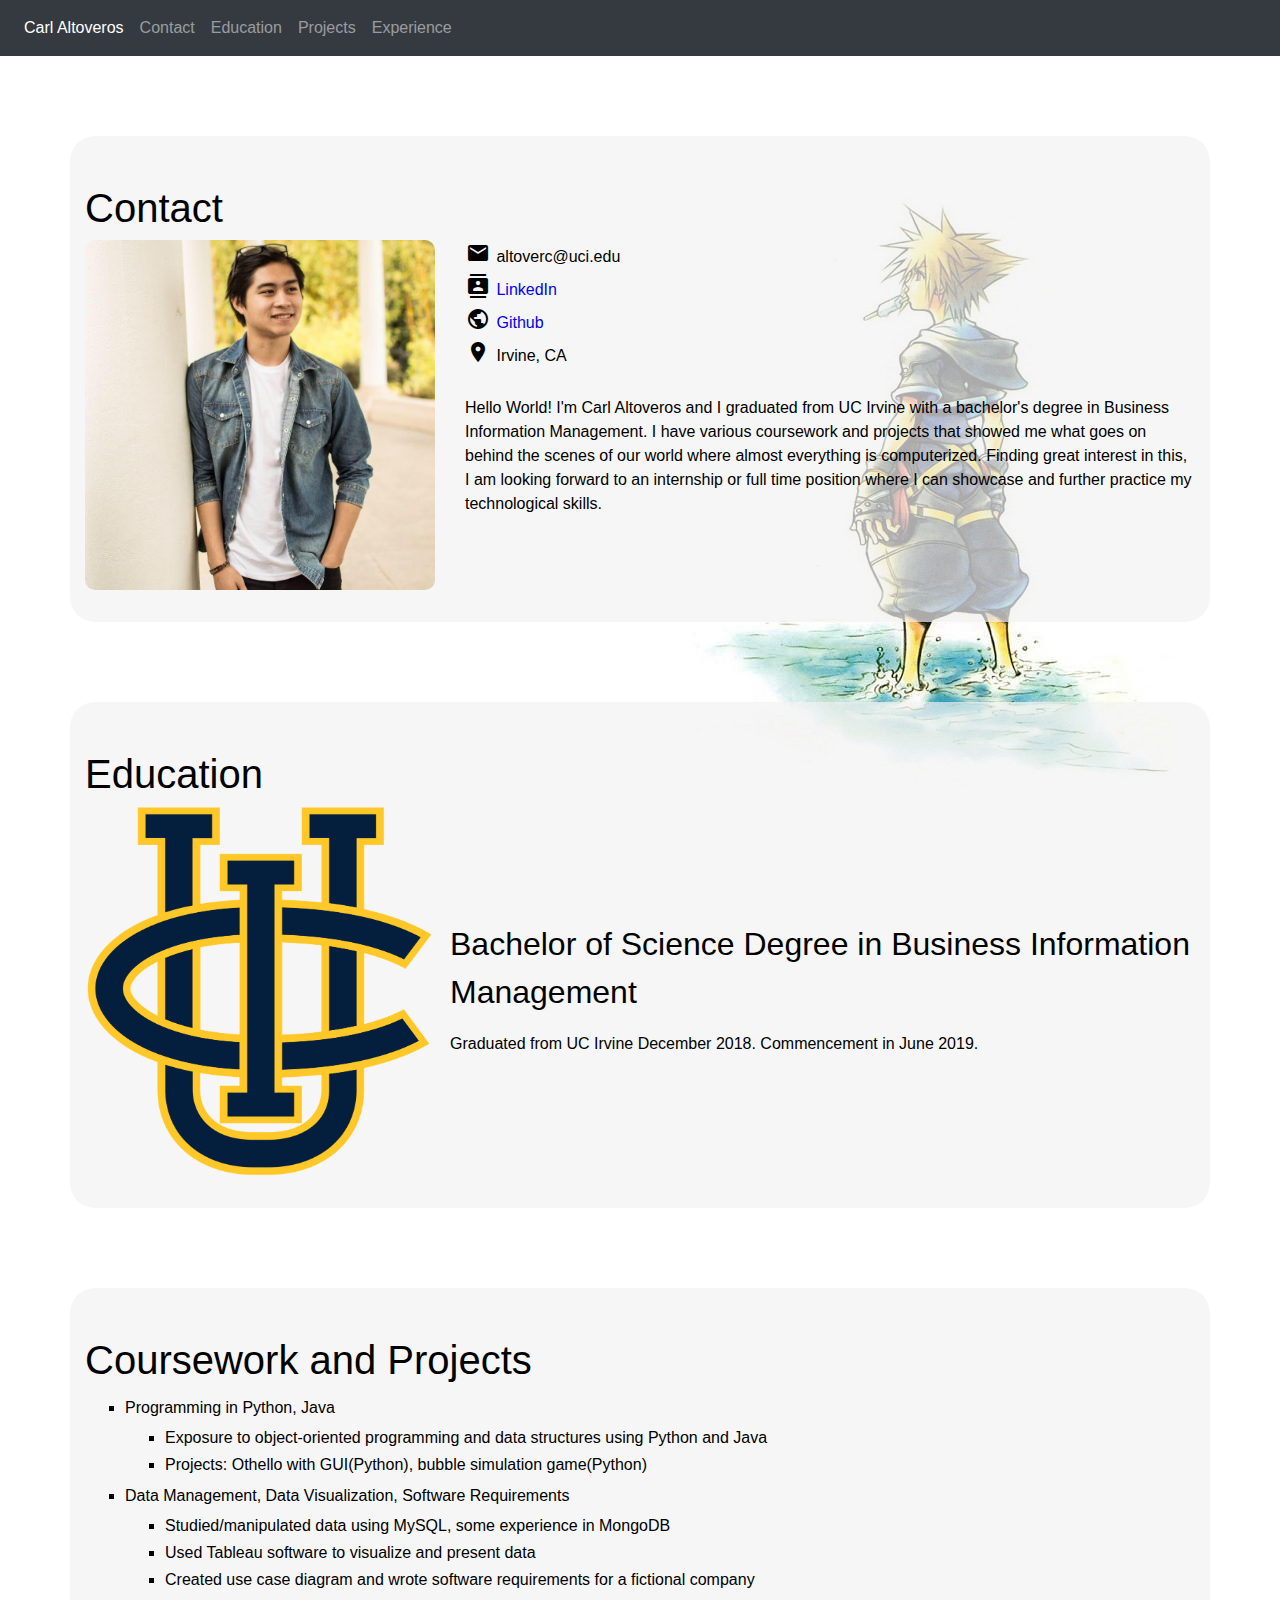
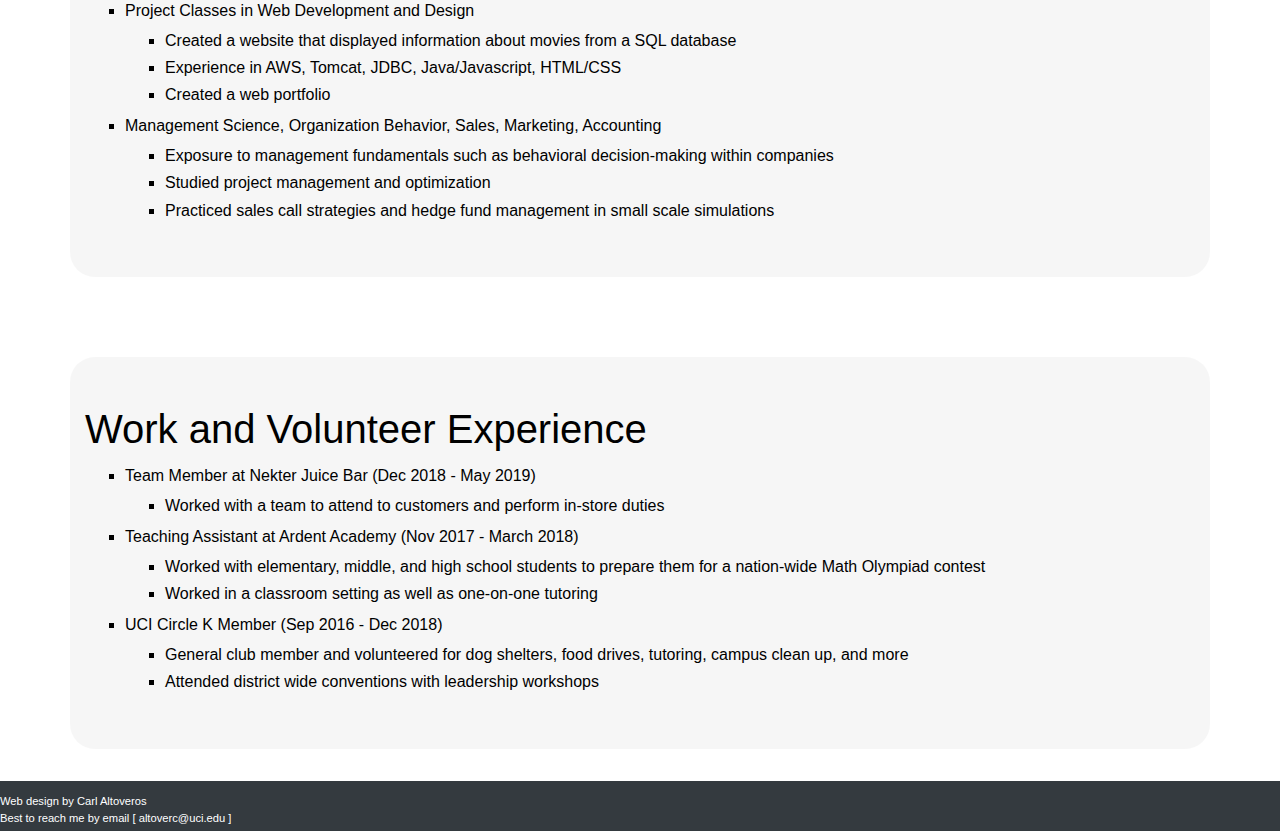
==== web_resume/index.html @ 6b002a87 "Added web resume folder and files" ====
<!doctype html>
<html lang="en">

<!--
WRITTEN BY: Carl Altoveros
EMAIL: altoverc@uci.edu
-->

<head>
  <meta charset="utf-8">
  <meta name="author" content="Carl Altoveros">
  <meta name="description" content="Carl Altoveros's online portfolio">
   <!-- external stylesheet -->
   <link rel="stylesheet" href="css/bootstrap.min.css">
   <link rel="stylesheet" href="css/bootstrap-grid.min.css">
   <!-- bootstrap here! -->
   <link rel="stylesheet" href="css/style.css">
   <!-- using google fonts for icons -->
   <link href="https://fonts.googleapis.com/icon?family=Material+Icons"
      rel="stylesheet">

  <title>Carl's Portfolio</title>
</head>
<body>
<div id="content">
  <!-- navigation bar for the basic parts of the portfolio -->
  <nav class="navbar navbar-expand-lg navbar-dark bg-dark">
    <div class="navbar-nav">
      <a class="nav-item nav-link active" href="#">Carl Altoveros
        <span class="sr-only">(current)</span></a>
      <a class="nav-item nav-link" href="#contact">Contact</a>
      <a class="nav-item nav-link" href="#education">Education</a>
      <a class="nav-item nav-link" href="#projects">Projects</a>
      <a class="nav-item nav-link" href="#work">Experience</a>
    </div>
  </nav>
  <!-- Contact aspect that includes how employers can reach me as well
  as links to my GitHub and LinkedIn -->
  <div class="container" id="contact">
    <h1>Contact</h1>
    <div class="row">
      <div class="col-4">
          <img src="images/profile.jpg" alt="Carl Altoveros" 
          style="width:100%;height:auto;border-radius:10px;">
      </div>
      <div class="col-8">
        <table>
          <tr>
            <td><em class="material-icons">email</em></td>
            <td>&nbsp;altoverc@uci.edu</td>
          </tr>
          <tr>
            <td><em class="material-icons">contacts</em></td>
            <td>
              <a href="https://www.linkedin.com/in/carl-altoveros-00324113b/" target="_blank">&nbsp;LinkedIn</a>
            </td>
          </tr>
          <tr>
            <td><em class="material-icons">public</em></td>
            <td>
              <a href="https://github.com/carlaltoveros" target="_blank">&nbsp;Github</a>
            </td>
          </tr>
          <tr>
            <td><em class="material-icons">location_on</em></td>
            <td>&nbsp;Irvine, CA</td>
          </tr>
        </table>
        <br>
        <p>
          Hello World! I'm Carl Altoveros and I graduated from UC Irvine with a bachelor's 
          degree in Business Information Management. I have various coursework and projects 
          that showed me what goes on behind the scenes of our world where almost everything
          is computerized. Finding great interest in this, I am looking forward to an internship
          or full time position where I can showcase and further practice my technological skills.
        </p>
      </div>
    </div>
  </div>

  <div class="container" id="education">
    <h1>Education</h1>
    <div class="row">
      <div class="col-4">
        <img src="images/uci_logo.png" alt="University of California, Irvine Logo"
        style="width:100%;height:auto">
      </div>
      <div class="col-8">
        <div class="row">
          <p class="grad_info">Bachelor of Science Degree in Business Information Management</p>
          <br><p>Graduated from UC Irvine December 2018. Commencement in June 2019.</p>
        </div>
      </div>
    </div>
  </div>
  <!-- My coursework and projects that show some skills I have atained in
  my studies at UCI -->
  <div class="container" id="projects">
    <h1>Coursework and Projects</h1>
    <ul>
      <li>Programming in Python, Java</li>
        <li class="nested"><ul>
          <li>Exposure to object-oriented programming and data structures using Python and Java</li>
          <li>Projects: Othello with GUI(Python), bubble simulation game(Python)</li>
        </ul></li>
      <li>Data Management, Data Visualization, Software Requirements</li>
        <li class="nested"><ul>
          <li>Studied/manipulated data using MySQL, some experience in MongoDB</li>
          <li>Used Tableau software to visualize and present data</li>
          <li>Created use case diagram and wrote software requirements for a fictional company</li>
        </ul></li>
      <li>Project Classes in Web Development and Design</li>
        <li class="nested"><ul>
          <li>Created a website that displayed information about movies from a SQL database</li>
          <li>Experience in AWS, Tomcat, JDBC, Java/Javascript, HTML/CSS</li>
          <li>Created a web portfolio</li>
        </ul></li>
      <li>Management Science, Organization Behavior, Sales, Marketing, Accounting</li>
        <li class="nested"><ul>
          <li>Exposure to management fundamentals such as behavioral decision-making within companies</li>
          <li>Studied project management and optimization</li>
          <li>Practiced sales call strategies and hedge fund management in small scale simulations</li>
        </ul></li>
    </ul>
  </div>
  <!-- Work experience as well as Circle K volunteer experience -->
  <div class="container" id="work">
    <h1>Work and Volunteer Experience</h1>
    <ul>
        <li>Team Member at Nekter Juice Bar (Dec 2018 - May 2019)</li>
        <li class="nested"><ul>
          <li>Worked with a team to attend to customers and perform in-store duties</li>
        </ul></li>   

        <li>Teaching Assistant at Ardent Academy (Nov 2017 - March 2018)</li>
        <li class="nested"><ul>
          <li>Worked with elementary, middle, and high school students to prepare them for 
            a nation-wide Math Olympiad contest</li>
          <li>Worked in a classroom setting as well as one-on-one tutoring</li>
        </ul></li>

      <li>UCI Circle K Member (Sep 2016 - Dec 2018)</li>
        <li class="nested"><ul>
          <li>General club member and volunteered for dog shelters, food drives, tutoring, 
            campus clean up, and more</li>
          <li>Attended district wide conventions with leadership workshops</li>
        </ul></li>
    </ul>
  </div>
  </div>
  <footer>
    <p class="footer_content">Web design by Carl Altoveros<br>
    Best to reach me by email [ altoverc@uci.edu ]</p>
  </footer>
</body>
</html>
---- web_resume/css/style.css ----
body {
    color: black;
    background-image: url("../images/kh2_background.jpg");
    background-repeat: no-repeat;
    background-attachment: fixed;
    font-size:1em;
}

#content {
    min-height: calc(100vh - 40px);
}

ul, li {
    list-style-type: square;
    padding-top: 0.1em;
    padding-bottom: 0.1em;
}

li.nested {
    list-style-type: none;
}

div.container {
    background-color: rgb(242, 242, 242, 0.7);
    border-radius: 25px;
    margin-top: 5em;
    margin-bottom: 2em;
    padding-top: 3em;
    padding-bottom: 2em;
}

p.grad_info {
    font-size: 2em;
    vertical-align: center;
    margin-top:15%;
}

a:link {
    color: blue;
}

a:visited {
    color: darkorchid;
}

a:hover {
    color:white;
}

a:active {
    color:black;
}

footer {
    background-color: #343A3F;
    color: white;
    font-size: 0.7em;
    height:50px;
}

p.footer_content {
    height: 30px;
    padding-top:12px;
}
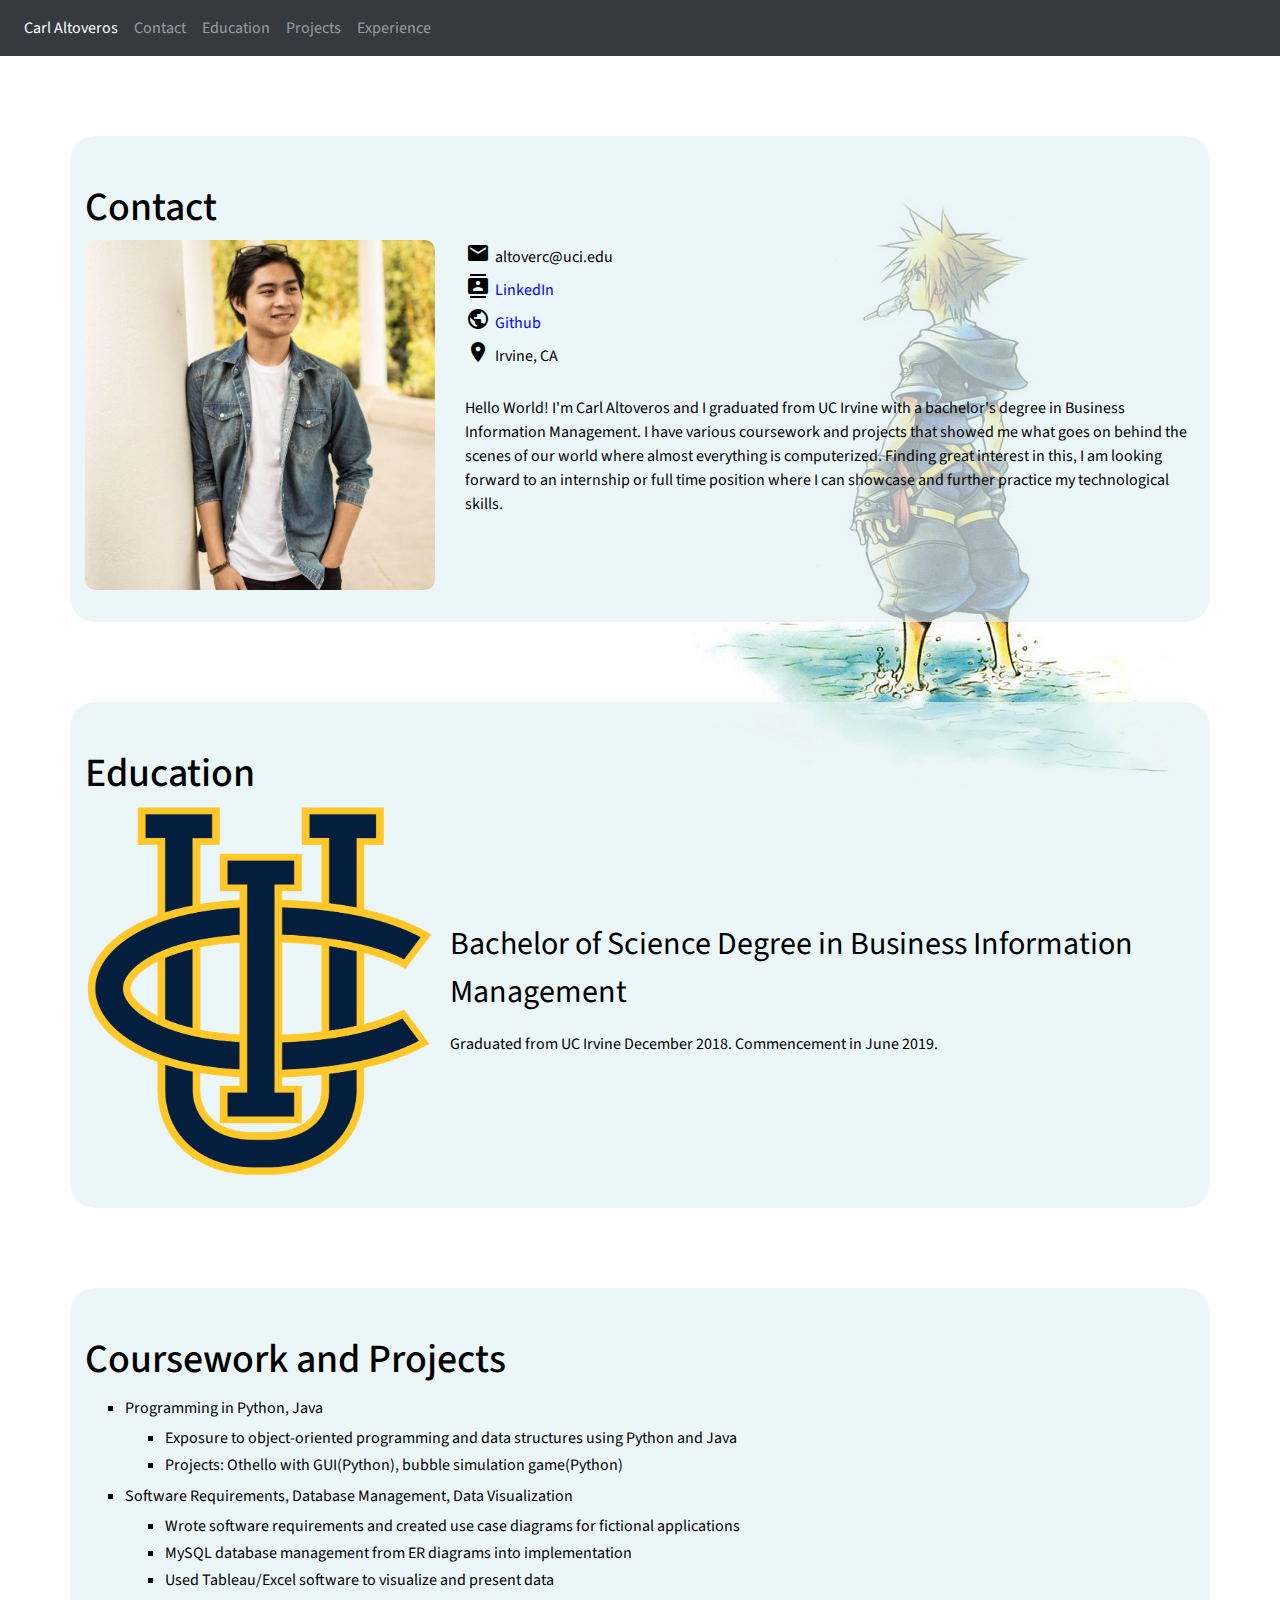
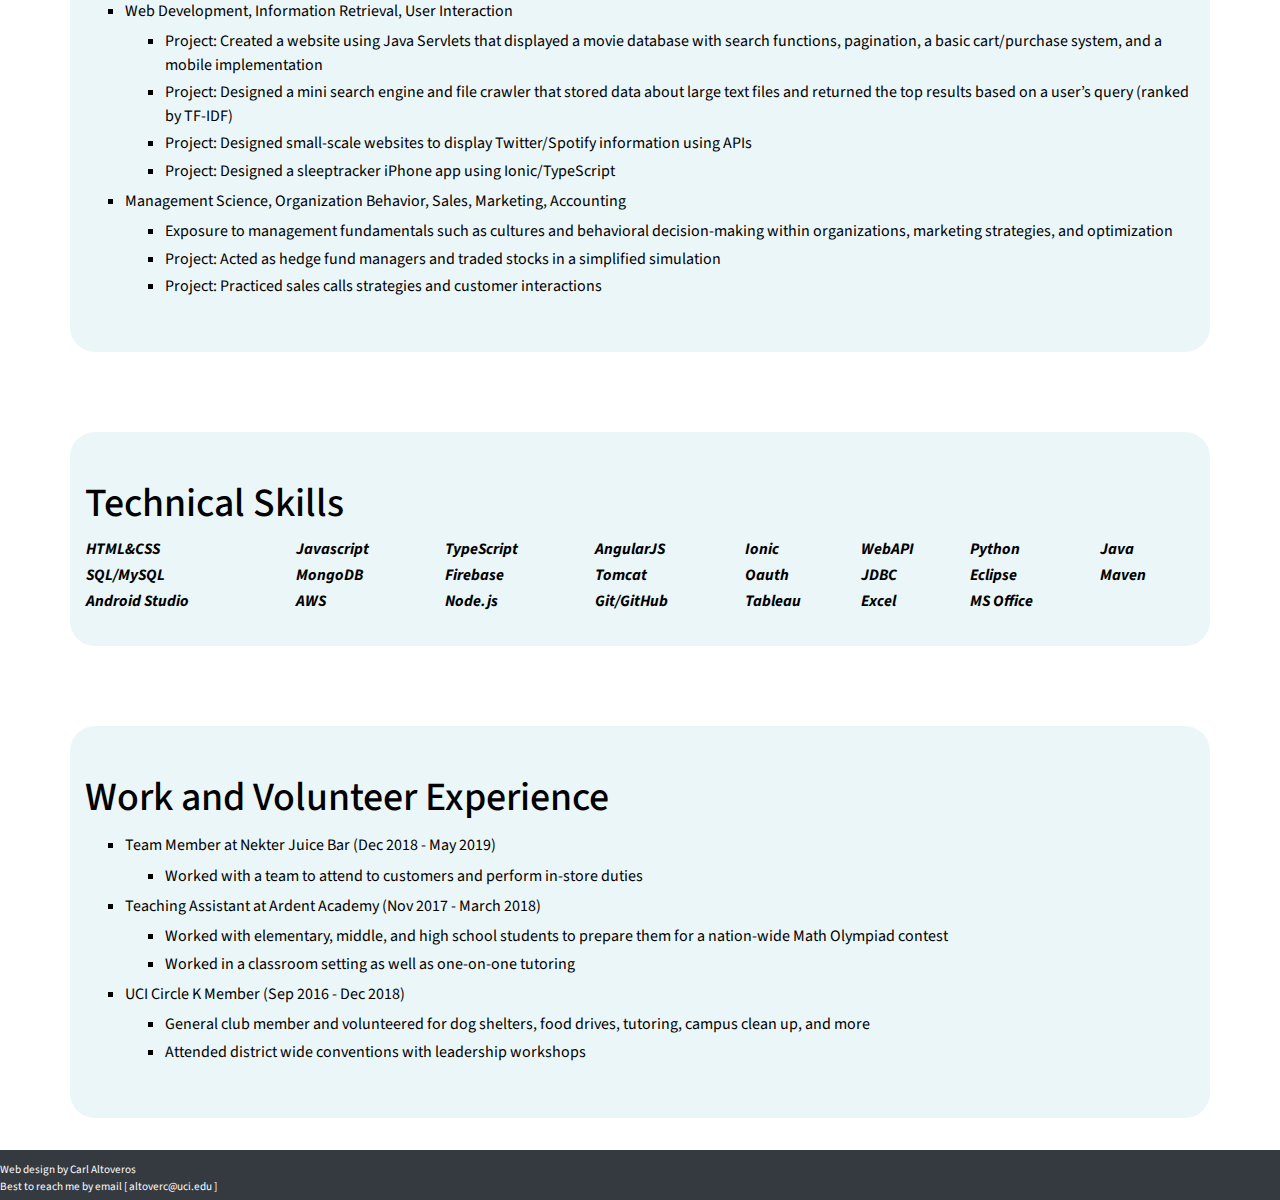
==== commit 1a7bad83: "stylistic updates" ====
--- a/web_resume/index.html
+++ b/web_resume/index.html
@@ -17,6 +17,9 @@
    <link rel="stylesheet" href="css/style.css">
    <!-- using google fonts for icons -->
    <link href="https://fonts.googleapis.com/icon?family=Material+Icons"
+      rel="stylesheet">
+   <!-- using google fonts for Open Sans family-->
+   <link href="https://fonts.googleapis.com/css?family=Source+Sans+Pro" 
       rel="stylesheet">
 
   <title>Carl's Portfolio</title>
@@ -103,25 +106,44 @@
           <li>Exposure to object-oriented programming and data structures using Python and Java</li>
           <li>Projects: Othello with GUI(Python), bubble simulation game(Python)</li>
         </ul></li>
-      <li>Data Management, Data Visualization, Software Requirements</li>
+      <li>Software Requirements, Database Management, Data Visualization</li>
         <li class="nested"><ul>
-          <li>Studied/manipulated data using MySQL, some experience in MongoDB</li>
-          <li>Used Tableau software to visualize and present data</li>
-          <li>Created use case diagram and wrote software requirements for a fictional company</li>
+          <li>Wrote software requirements and created use case diagrams for fictional applications</li>
+          <li>MySQL database management from ER diagrams into implementation</li>
+          <li>Used Tableau/Excel software to visualize and present data</li>
         </ul></li>
-      <li>Project Classes in Web Development and Design</li>
+      <li>Web Development, Information Retrieval, User Interaction</li>
         <li class="nested"><ul>
-          <li>Created a website that displayed information about movies from a SQL database</li>
-          <li>Experience in AWS, Tomcat, JDBC, Java/Javascript, HTML/CSS</li>
-          <li>Created a web portfolio</li>
+          <li>Project: Created a website using Java Servlets that displayed a movie database with search functions, pagination, a basic cart/purchase system, and a mobile implementation</li>
+          <li>Project: Designed a mini search engine and file crawler that stored data about large text files and returned the top results based on a user’s query (ranked by TF-IDF)</li>
+          <li>Project: Designed small-scale websites to display Twitter/Spotify information using APIs</li>
+          <li>Project: Designed a sleeptracker iPhone app using Ionic/TypeScript</li>
         </ul></li>
       <li>Management Science, Organization Behavior, Sales, Marketing, Accounting</li>
         <li class="nested"><ul>
-          <li>Exposure to management fundamentals such as behavioral decision-making within companies</li>
-          <li>Studied project management and optimization</li>
-          <li>Practiced sales call strategies and hedge fund management in small scale simulations</li>
+          <li>Exposure to management fundamentals such as cultures and behavioral decision-making within organizations, marketing strategies, and optimization</li>
+          <li>Project: Acted as hedge fund managers and traded stocks in a simplified simulation</li>
+          <li>Project: Practiced sales calls strategies and customer interactions</li>
         </ul></li>
     </ul>
+  </div>
+  <!-- Technical Skills-->
+  <div class="container" id="Skills">
+    <h1>Technical Skills</h1>
+    <table class="skills">
+      <tr>
+        <td>HTML&CSS</td><td>Javascript</td><td>TypeScript</td><td>AngularJS</td>
+        <td>Ionic</td><td>WebAPI</td><td>Python</td><td>Java</td>
+      </tr>
+      <tr>
+        <td>SQL/MySQL</td><td>MongoDB</td><td>Firebase</td><td>Tomcat</td><td>Oauth</td>
+        <td>JDBC</td><td>Eclipse</td><td>Maven</td>
+      </tr>
+      <tr>
+        <td>Android Studio</td><td>AWS</td><td>Node.js</td><td>Git/GitHub</td><td>Tableau</td>
+        <td>Excel</td><td>MS Office</td>
+      </tr>
+    </table>
   </div>
   <!-- Work experience as well as Circle K volunteer experience -->
   <div class="container" id="work">
@@ -147,6 +169,7 @@
         </ul></li>
     </ul>
   </div>
+
   </div>
   <footer>
     <p class="footer_content">Web design by Carl Altoveros<br>
--- a/web_resume/css/style.css
+++ b/web_resume/css/style.css
@@ -4,6 +4,7 @@
     background-repeat: no-repeat;
     background-attachment: fixed;
     font-size:1em;
+    font-family: 'Source Sans Pro', sans-serif;
 }
 
 #content {
@@ -21,7 +22,7 @@
 }
 
 div.container {
-    background-color: rgb(242, 242, 242, 0.7);
+    background-color: rgba(226, 242, 247, 0.7);
     border-radius: 25px;
     margin-top: 5em;
     margin-bottom: 2em;
@@ -51,6 +52,12 @@
     color:black;
 }
 
+table.skills, th.skills, td.skills {
+    width: 100%;
+    font-style: italic;
+    font-weight: bold;
+}
+
 footer {
     background-color: #343A3F;
     color: white;
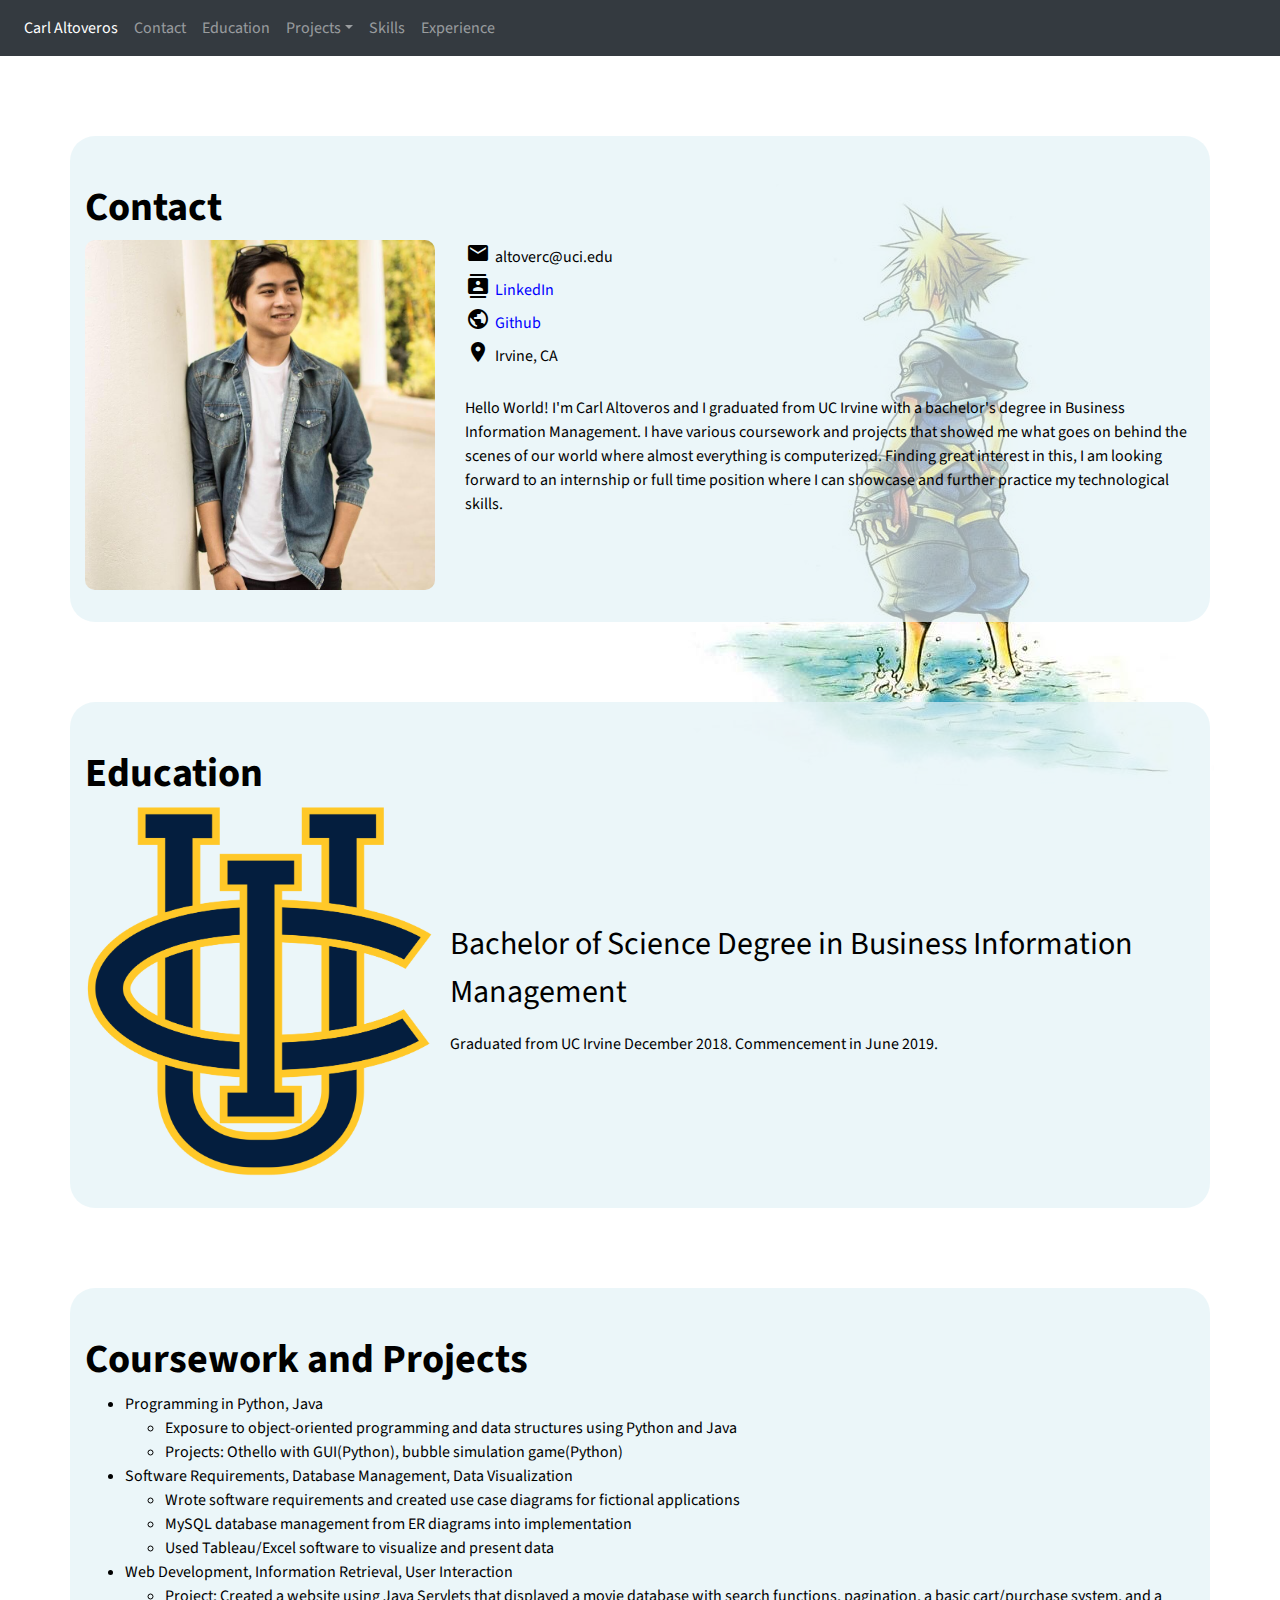
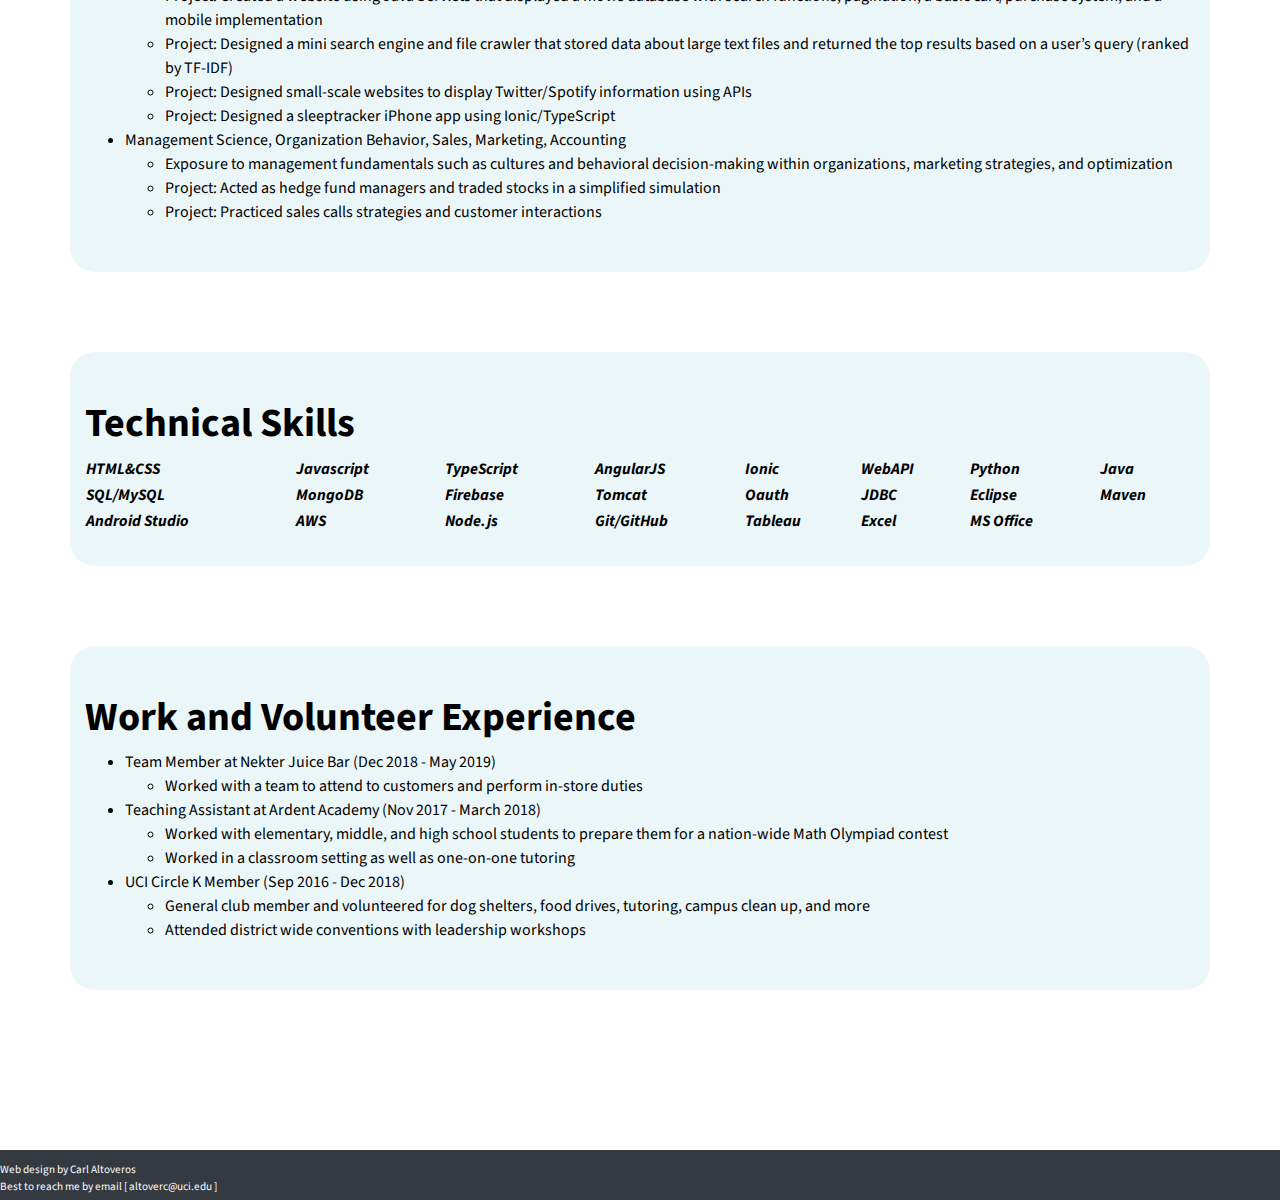
==== commit aef61810: "Added projects page basics" ====
--- a/web_resume/index.html
+++ b/web_resume/index.html
@@ -27,16 +27,26 @@
 <body>
 <div id="content">
   <!-- navigation bar for the basic parts of the portfolio -->
-  <nav class="navbar navbar-expand-lg navbar-dark bg-dark">
+  <nav class="navbar sticky-top navbar-expand-lg navbar-dark bg-dark">
     <div class="navbar-nav">
       <a class="nav-item nav-link active" href="#">Carl Altoveros
         <span class="sr-only">(current)</span></a>
       <a class="nav-item nav-link" href="#contact">Contact</a>
       <a class="nav-item nav-link" href="#education">Education</a>
-      <a class="nav-item nav-link" href="#projects">Projects</a>
+      <div style="position:relative">
+      <a class="nav-item dropdown nav-link dropdown-toggle" href="#" id="navbarDropdown" data-toggle="dropdown" aria-haspopup="true" aria-expanded="false">Projects</a>
+        <div class="dropdown-menu" aria-labelledby="navbarDropdown">
+          <a class="dropdown-item" href="#projects">Project Descriptions</a>
+          <a class="dropdown-item" href="./projects.html">Project Gallery</a>
+          <div class="dropdown-divider"></div>
+          <a class="dropdown-item" href="#">Still working on the links</a>
+        </div>
+      </div>
+      <a class="nav-item nav-link" href="#skills">Skills</a>
       <a class="nav-item nav-link" href="#work">Experience</a>
     </div>
   </nav>
+
   <!-- Contact aspect that includes how employers can reach me as well
   as links to my GitHub and LinkedIn -->
   <div class="container" id="contact">
@@ -128,7 +138,7 @@
     </ul>
   </div>
   <!-- Technical Skills-->
-  <div class="container" id="Skills">
+  <div class="container" id="skills">
     <h1>Technical Skills</h1>
     <table class="skills">
       <tr>
@@ -175,5 +185,9 @@
     <p class="footer_content">Web design by Carl Altoveros<br>
     Best to reach me by email [ altoverc@uci.edu ]</p>
   </footer>
+
+  <script src="https://code.jquery.com/jquery-3.2.1.slim.min.js" integrity="sha384-KJ3o2DKtIkvYIK3UENzmM7KCkRr/rE9/Qpg6aAZGJwFDMVNA/GpGFF93hXpG5KkN" crossorigin="anonymous"></script>
+  <script src="https://cdnjs.cloudflare.com/ajax/libs/popper.js/1.11.0/umd/popper.min.js" integrity="sha384-b/U6ypiBEHpOf/4+1nzFpr53nxSS+GLCkfwBdFNTxtclqqenISfwAzpKaMNFNmj4" crossorigin="anonymous"></script>
+  <script src="https://maxcdn.bootstrapcdn.com/bootstrap/4.0.0-beta/js/bootstrap.min.js" integrity="sha384-h0AbiXch4ZDo7tp9hKZ4TsHbi047NrKGLO3SEJAg45jXxnGIfYzk4Si90RDIqNm1" crossorigin="anonymous"></script>
 </body>
 </html>
--- a/web_resume/css/style.css
+++ b/web_resume/css/style.css
@@ -7,20 +7,16 @@
     font-family: 'Source Sans Pro', sans-serif;
 }
 
+/* Makes the floater cover the bottom */
 #content {
     min-height: calc(100vh - 40px);
-}
-
-ul, li {
-    list-style-type: square;
-    padding-top: 0.1em;
-    padding-bottom: 0.1em;
 }
 
 li.nested {
     list-style-type: none;
 }
 
+/* Adds color to each container div to make it easier to read apart from the bg */
 div.container {
     background-color: rgba(226, 242, 247, 0.7);
     border-radius: 25px;
@@ -30,18 +26,19 @@
     padding-bottom: 2em;
 }
 
+#work {
+    margin-bottom: 10em;
+}
+
 p.grad_info {
     font-size: 2em;
     vertical-align: center;
     margin-top:15%;
 }
 
+/* Change link colors depending on their state */
 a:link {
     color: blue;
-}
-
-a:visited {
-    color: darkorchid;
 }
 
 a:hover {
@@ -51,6 +48,8 @@
 a:active {
     color:black;
 }
+
+/* tables and footer */
 
 table.skills, th.skills, td.skills {
     width: 100%;
@@ -70,5 +69,10 @@
     padding-top:12px;
 }
 
+h1, h2, h3, h4, h5, h6 {
+    font-weight: bold;
+}
 
 
+
+
